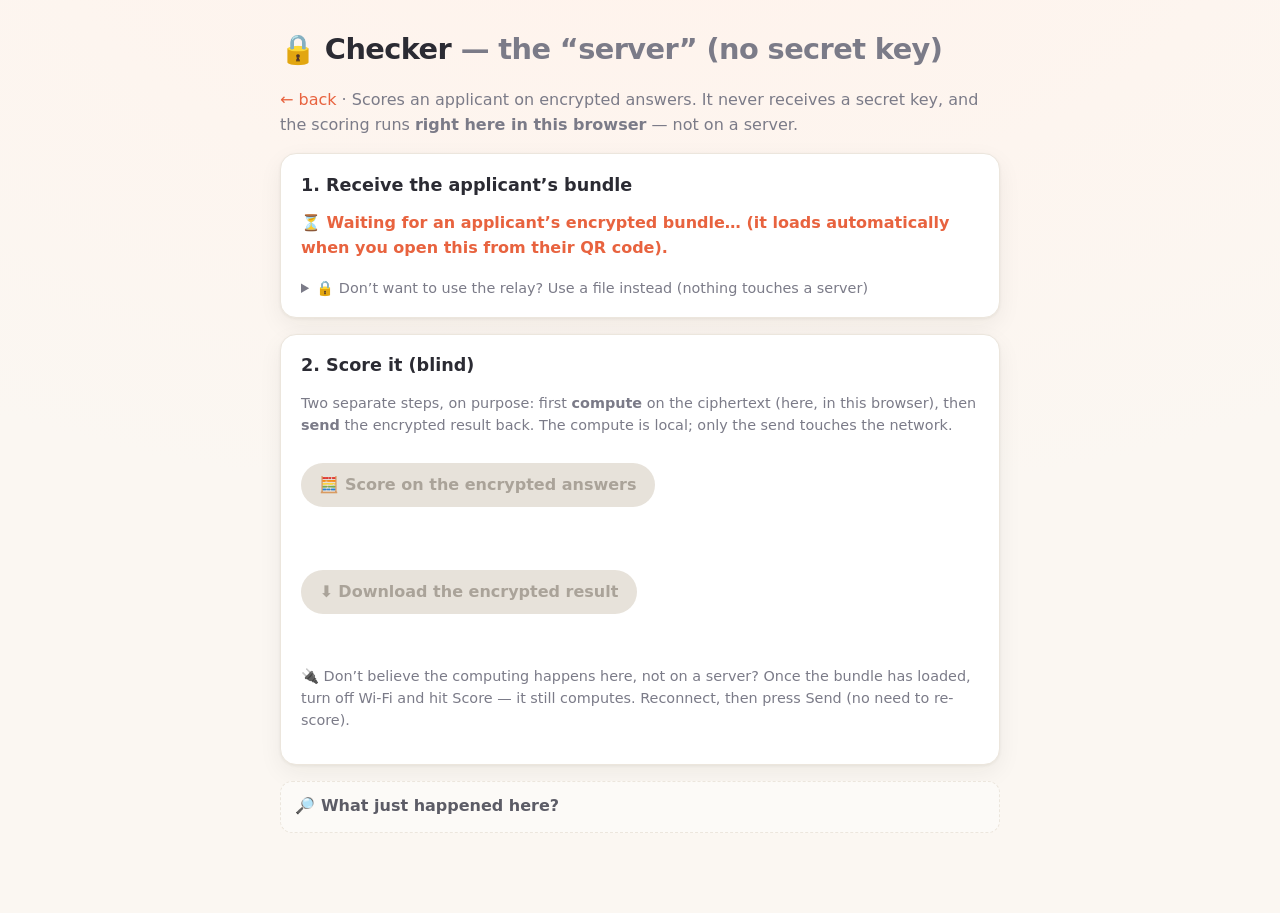
==== web/checker.html @ 5b0300f0 "Furever Home — encrypted pet-adoption readiness check (FHE demo) A small Fully Homomorphic Encryptio" ====
<!doctype html>
<html lang="en">
<head>
  <meta charset="utf-8">
  <meta name="viewport" content="width=device-width, initial-scale=1">
  <title>Furever Home — Checker (no secret key)</title>
  <link rel="stylesheet" href="style.css">
</head>
<body>
  <h1>🔒 Checker <span class="sub">— the “server” (no secret key)</span></h1>
  <p class="sub"><a href="index.html">← back</a> · Scores an applicant on encrypted
     answers. It never receives a secret key, and the scoring runs <b>right here in
     this browser</b> — not on a server.</p>

  <div class="card">
    <h2>1. Receive the applicant’s bundle</h2>
    <p id="recvState" class="status">⏳ Waiting for an applicant’s encrypted bundle… (it loads automatically when you open this from their QR code).</p>
    <div id="bundleInfo"></div>
    <div id="recvPeek"></div>
    <details>
      <summary class="note">🔒 Don’t want to use the relay? Use a file instead (nothing touches a server)</summary>
      <p class="note">Ask the applicant for the bundle <i>file</i> and upload it here —
         then no relay, and no server, is in the loop at all.</p>
      <input type="file" id="bundleFile" accept="application/json,.json">
    </details>
  </div>

  <div class="card">
    <h2>2. Score it (blind)</h2>
    <p class="note">Two separate steps, on purpose: first <b>compute</b> on the
       ciphertext (here, in this browser), then <b>send</b> the encrypted result
       back. The compute is local; only the send touches the network.</p>
    <button id="score" disabled>🧮 Score on the encrypted answers</button>
    <p id="status" class="status"></p>
    <div id="resultInfo"></div>
    <button id="send" disabled>📤 Send the encrypted result back</button>
    <p id="deliver" class="status"></p>
    <p class="note">🔌 Don’t believe the computing happens here, not on a server?
       Once the bundle has loaded, turn off Wi-Fi and hit Score — it still
       computes. Reconnect, then press Send (no need to re-score).</p>
  </div>

  <details class="proof" id="whatHappened">
    <summary>What just happened here?</summary>
    <div class="note">
      <p>1. This page received an <b>encrypted</b> bundle — ciphertext + public/eval
         keys, and <b>no secret key</b>. So it literally cannot read the answers.</p>
      <p>2. The scoring ran <b>in this browser, on this device</b> (WebAssembly),
         directly on the ciphertext. Nothing was sent anywhere to compute it.</p>
      <p>3. The result is <b>also encrypted</b> — only the applicant’s secret key,
         which never left their device, can open it.</p>
      <p>4. The relay (if used) was only a <b>pipe</b> moving the encrypted bundle
         and result between devices — it holds no key and ran no computation.</p>
    </div>
  </details>

  <script src="wasm/fhe.js"></script>
  <script src="app.js"></script>
  <script>
    const $ = id => document.getElementById(id);
    let bundle = null, weights = null, lastResult = null;
    const relayCode = new URLSearchParams(location.search).get("code");

    function showBundle() {
      const hasSk = "sk" in bundle;
      $("bundleInfo").innerHTML =
        `<div class="keylist mono">received:<br>` +
        ["cc", "pk", "mk", "rk", "answers"].map(k =>
          `&nbsp;${k} <span class="has">${k in bundle ? "✓" : "MISSING"}</span>`).join("<br>") +
        `<br>&nbsp;<span class="${hasSk ? "has" : "no"}">sk (secret key): ` +
        `${hasSk ? "PRESENT (!)" : "absent ✅ — the checker cannot decrypt"}</span></div>`;
      // The bundle arrives from the relay (off-device, attacker-influencable), so
      // the peek MUST be escaped before it touches innerHTML — never raw.
      $("recvPeek").innerHTML = bundle.answers
        ? `<p class="note">the encrypted answers we received (a peek — pure gibberish):</p>` +
          `<div class="mono">…${Furever.esc(Furever.cipherPeek(bundle.answers))}…</div>`
        : "";
      $("score").disabled = !!hasSk || !(bundle.cc && bundle.mk && bundle.rk && bundle.answers);
    }
    async function loadBundle(file) {
      const s = $("recvState"); s.className = "status";
      try {
        bundle = await Furever.readJsonFile(file);
        s.className = "status ok"; s.textContent = "📥 Encrypted bundle loaded from file — the relay wasn’t used at all.";
        showBundle();
      } catch (e) { s.className = "status err"; s.textContent = "bad bundle: " + (e.message || e); }
    }
    async function fetchFromRelay(code) {
      const s = $("recvState"); s.className = "status"; s.textContent = "📡 Receiving the applicant’s encrypted bundle…";
      try {
        const r = await fetch(`/relay/bundle/${code}`);
        if (r.status !== 200) { s.className = "status err"; s.textContent = "Bundle not found (code expired or already used)."; return; }
        bundle = await r.json();
        s.className = "status ok"; s.textContent =
          "📥 Encrypted bundle received — ciphertext + public keys only, no secret key. " +
          "(The relay only passed it along; it can’t read it and ran no computation.)";
        showBundle();
      } catch (e) { s.className = "status err"; s.textContent = "error: " + (e.message || e); }
    }

    async function scoreIt() {
      const s = $("status"); s.className = "status"; $("score").disabled = true;
      try {
        if (!weights) { s.textContent = "loading the shelter’s rubric (plaintext)…"; weights = await Furever.loadWeights(); }
        s.textContent = "🧮 Computing on the ENCRYPTED answers — here, in your browser (nothing is sent to a server to do this)…";
        // The computation is purely local (WASM) — it works even with no network.
        const t0 = performance.now();
        lastResult = await Furever.score(bundle.cc, bundle.mk, bundle.rk, bundle.answers, weights);
        const ms = Math.round(performance.now() - t0);
        const size = Furever.b64bytes(lastResult.scores) + Furever.b64bytes(lastResult.categories);
        s.textContent = "";
        $("resultInfo").innerHTML =
          `<p class="status ok">✅ Scored blind in this browser in ${ms} ms — the math ran entirely on this device (${Furever.humanBytes(size)}).</p>` +
          `<p class="note">the encrypted result (also gibberish — only the applicant’s key opens it):</p>` +
          `<div class="mono">…${Furever.esc(Furever.cipherPeek(lastResult.scores))}…</div>`;
        $("send").disabled = false;
        $("deliver").className = "note";
        $("deliver").textContent = relayCode
          ? "↑ computed locally. Now press “Send” to return the encrypted result to the applicant."
          : "↑ computed locally. Press “Download” to save the encrypted result and send it back.";
      } catch (e) { s.className = "status err"; s.textContent = "error: " + (e.message || e); }
      finally { $("score").disabled = false; }
    }

    // Delivery is a SEPARATE step from compute — the only part that needs the
    // network. After the offline challenge, reconnect and press this (no re-score).
    async function sendResult() {
      if (!lastResult) return;
      const d = $("deliver"); d.className = "status";
      if (relayCode) {
        d.textContent = "📤 sending the encrypted result back to the applicant…";
        try {
          await fetch(`/relay/result/${relayCode}`, { method: "POST", headers: { "Content-Type": "application/json" }, body: JSON.stringify(lastResult) });
          d.className = "status ok"; d.textContent = "📤 Encrypted result sent back to the applicant’s device.";
          $("send").disabled = true;
        } catch (_) {
          d.className = "status err"; d.textContent = "📤 Couldn’t reach the relay (offline?). Reconnect and press Send again — no need to re-score.";
        }
      } else {
        Furever.downloadJson("result-for-applicant.json", lastResult);
        d.className = "status ok"; d.textContent = "⬇️ Result file downloaded — send it back to the applicant, who decrypts it on their device.";
      }
    }

    $("bundleFile").addEventListener("change", e => e.target.files[0] && loadBundle(e.target.files[0]));
    $("score").addEventListener("click", scoreIt);
    $("send").addEventListener("click", sendResult);
    $("send").textContent = relayCode ? "📤 Send the encrypted result back" : "⬇️ Download the encrypted result";
    // Prefetch the WASM engine AND the shelter's rubric now, so Score is fully
    // local later (and the "turn off Wi-Fi, then Score" challenge genuinely
    // works — otherwise fhe.wasm would only be fetched at Score time).
    Furever.fhe().catch(() => {});
    Furever.loadWeights().then(w => { weights = w; }).catch(() => {});
    if (relayCode) fetchFromRelay(relayCode);   // opened from a QR / link
  </script>
</body>
</html>
---- web/style.css ----
:root {
  --bg: #fbf7f2; --panel: #ffffff; --ink: #2b2b33; --muted: #7b7b88;
  --line: #ece6dd; --brand: #ff7a59; --brand-d: #e8633f; --ok: #1f9d6b; --err: #d8553f;
  --shadow: 0 1px 3px rgba(40,30,20,.06), 0 8px 24px rgba(40,30,20,.06);
  color-scheme: light;
}
* { box-sizing: border-box; }
body { font-family: ui-rounded, "SF Pro Rounded", system-ui, -apple-system, Segoe UI, sans-serif;
  background: radial-gradient(1200px 600px at 50% -10%, #fff3ec, var(--bg)) no-repeat, var(--bg);
  color: var(--ink); line-height: 1.55; margin: 0; padding: 1.5rem 1.25rem 4rem;
  max-width: 760px; margin-inline: auto; }
h1 { font-size: 1.8rem; margin: .2rem 0; letter-spacing: -.02em; }
h2 { font-size: 1.1rem; margin: 0 0 .6rem; }
a { color: var(--brand-d); text-decoration: none; } a:hover { text-decoration: underline; }
.sub { color: var(--muted); }
.lead { color: #5c5c66; font-size: 1.02rem; }

.card { background: var(--panel); border: 1px solid var(--line); border-radius: 16px;
  padding: 1.1rem 1.25rem; margin: 1rem 0; box-shadow: var(--shadow); }
.role { display: flex; gap: 1rem; flex-wrap: wrap; }
.role .card { flex: 1 1 280px; }

button { font: inherit; font-weight: 600; background: var(--brand); color: #fff; border: 0;
  border-radius: 999px; padding: .62rem 1.15rem; cursor: pointer; transition: transform .06s, background .15s; }
button:hover:not(:disabled) { background: var(--brand-d); }
button:active:not(:disabled) { transform: translateY(1px); }
button:disabled { background: #e7e2da; color: #aaa399; cursor: default; }
button.secondary { background: #f1ece4; color: #5c5c66; }
button.secondary:hover:not(:disabled) { background: #e7e1d8; }

select, input[type=file] { font: inherit; background: #fcfaf7; color: var(--ink);
  border: 1px solid var(--line); border-radius: 10px; padding: .45rem .55rem; }
select { width: 100%; }
/* survey questions — selectable option chips (friendlier than dropdowns) */
.q { margin: .6rem 0 1.15rem; }
.q .qlabel { display: block; font-weight: 600; font-size: .96rem; margin-bottom: .45rem; }
.opts { display: flex; flex-wrap: wrap; gap: .45rem; }
.opt { font: inherit; text-align: left; background: #fcfaf7; color: var(--ink); border: 1px solid var(--line);
  border-radius: 10px; padding: .45rem .6rem; cursor: pointer; flex: 1 1 30%; min-width: 132px;
  transition: background .12s, border-color .12s; }
.opts .opt:hover:not(.sel) { border-color: #d9cfc2; background: #f3eee7; }
.opt.sel { background: var(--brand); color: #fff; border-color: var(--brand); font-weight: 600; }
.opt .n { opacity: .55; margin-right: .35rem; font-variant-numeric: tabular-nums; }
.opt.sel .n { opacity: .9; }

/* vertical rhythm so stacked controls/results never touch (fixes mobile spacing) */
.card > * + * { margin-top: .75rem; }

.status { color: var(--brand-d); min-height: 1.4rem; font-weight: 600; }
.status.ok { color: var(--ok); } .status.err { color: var(--err); }
.note { color: var(--muted); font-size: .9rem; }
.mono { font-family: ui-monospace, Menlo, monospace; background: #faf6f0; border: 1px solid var(--line);
  border-radius: 10px; padding: .55rem .7rem; white-space: pre-wrap; word-break: break-all; font-size: .82rem;
  margin-top: .4rem; }
.keylist .no { color: var(--ok); font-weight: 600; } .keylist .has { color: var(--muted); }

/* pet avatar: photo if present, else emoji */
.avatar { position: relative; display: inline-grid; place-items: center; width: 56px; height: 56px;
  border-radius: 50%; background: color-mix(in srgb, var(--accent) 18%, #fff); flex: none;
  box-shadow: inset 0 0 0 2px color-mix(in srgb, var(--accent) 45%, #fff); overflow: hidden; }
.avatar .emoji { font-size: 1.7rem; line-height: 1; }
.avatar img { position: absolute; inset: 0; width: 100%; height: 100%; object-fit: cover; }
.avatar.lg { width: 76px; height: 76px; } .avatar.lg .emoji { font-size: 2.3rem; }

/* result scorecard */
.hero { display: flex; align-items: center; gap: 1rem; padding: 1.1rem 1.2rem; border-radius: 16px;
  background: linear-gradient(120deg, color-mix(in srgb, var(--accent) 16%, #fff), #fff);
  border: 1px solid color-mix(in srgb, var(--accent) 35%, var(--line)); box-shadow: var(--shadow); margin: 1rem 0; }
.hero .avatar { width: 76px; height: 76px; } .hero .avatar .emoji { font-size: 2.3rem; }
.herotag { font-size: .8rem; font-weight: 700; letter-spacing: .04em; text-transform: uppercase;
  color: color-mix(in srgb, var(--accent) 65%, #555); }
.heroname { font-size: 1.45rem; font-weight: 700; letter-spacing: -.01em; }
.heroverdict { color: #5c5c66; }
.cards { display: grid; gap: .7rem; }
.petcard { border: 1px solid var(--line); border-radius: 14px; padding: .8rem .95rem; background: var(--panel);
  border-left: 5px solid var(--accent); }
.petcard.top { background: color-mix(in srgb, var(--accent) 7%, #fff); }
.petcardhead { display: flex; align-items: center; gap: .7rem; margin-bottom: .55rem; }
.petcardhead .avatar { width: 44px; height: 44px; } .petcardhead .avatar .emoji { font-size: 1.4rem; }
.petname { flex: 1; line-height: 1.2; } .petname b { font-size: 1.05rem; } .star { color: #f0a500; }
.bigscore { font-size: 1.5rem; font-weight: 800; color: var(--accent); }
.bigscore span { font-size: .8rem; font-weight: 600; color: var(--muted); }
.catrow { display: grid; grid-template-columns: 5.2rem 1fr 2.2rem; align-items: center; gap: .5rem; margin: .22rem 0; }
.catlbl { color: var(--muted); font-size: .85rem; }
.track { height: 9px; border-radius: 999px; background: #efe9e1; overflow: hidden; }
.fill { display: block; height: 100%; border-radius: 999px; background: var(--accent);
  transition: width .6s cubic-bezier(.2,.8,.2,1); }
.catval { text-align: right; font-variant-numeric: tabular-nums; font-size: .85rem; color: #555; }

/* opt-in proof disclosure */
details.proof { margin: 1rem 0; border: 1px dashed var(--line); border-radius: 12px; background: #fcfaf7; padding: .2rem .9rem; }
details.proof > summary { cursor: pointer; font-weight: 600; color: #5c5c66; padding: .6rem 0; list-style: none; }
details.proof > summary::-webkit-details-marker { display: none; }
details.proof > summary::before { content: "🔎 "; }
details.proof[open] > summary { color: var(--ink); }
details > summary { cursor: pointer; }

/* pet preview row on the landing page */
.petrow { display: flex; gap: .9rem; flex-wrap: wrap; margin: .4rem 0 1rem; }
.petrow .pp { display: flex; flex-direction: column; align-items: center; width: 76px; text-align: center; gap: .3rem; }
.petrow .pp .nm { font-size: .82rem; font-weight: 600; } .petrow .pp .sb { font-size: .72rem; color: var(--muted); }

@media (max-width: 560px) {
  body { padding: 1rem .9rem 3rem; }
  .hero { flex-direction: column; text-align: center; }
  .catrow { grid-template-columns: 4.6rem 1fr 2rem; }
  .opt { flex: 1 1 100%; }            /* full-width, easy-to-tap option rows on phones */
  button { width: 100%; }             /* full-width buttons stack cleanly */
}
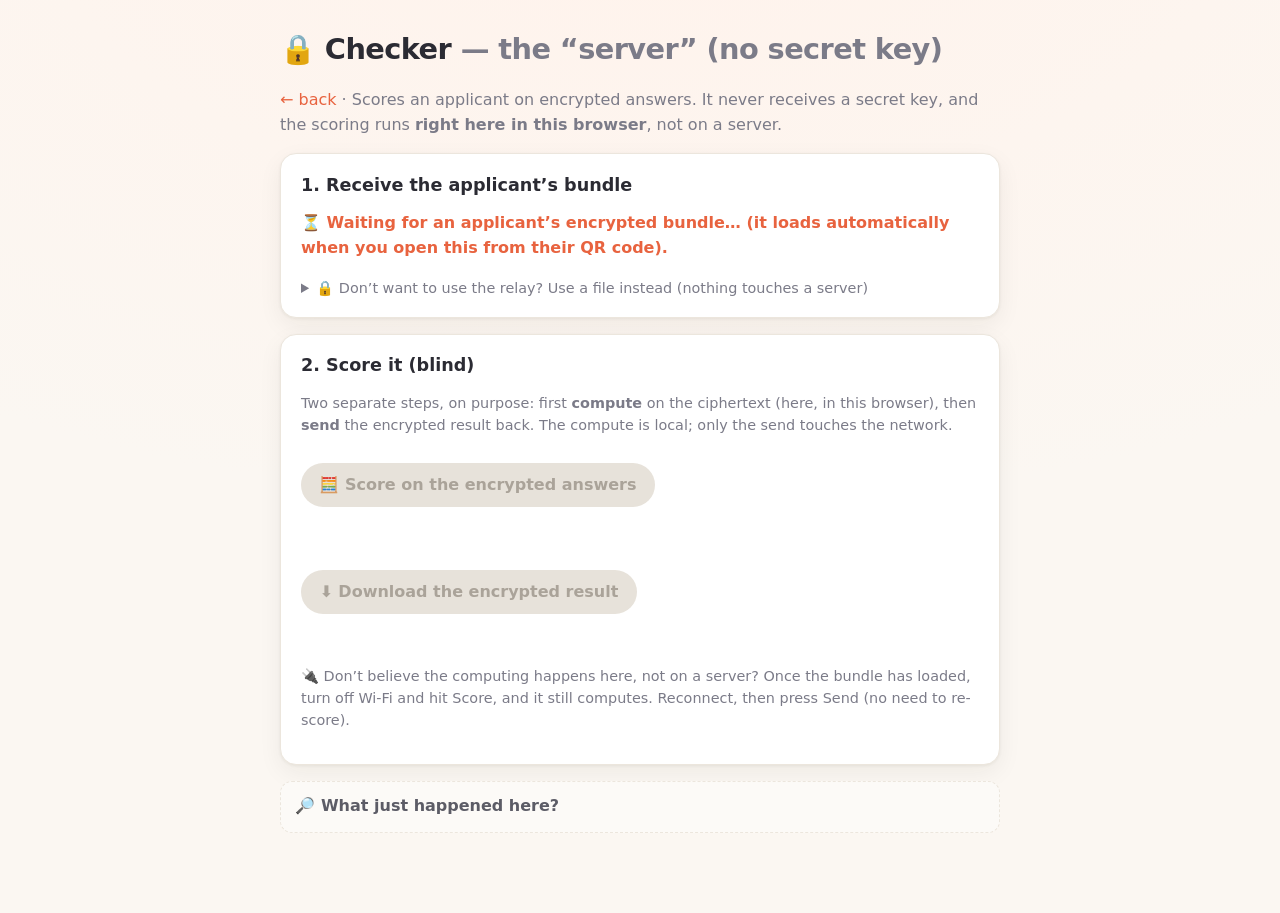
==== commit 2453a49a: "Polish docs + app copy; reconcile the DSL fix Docs - README: restructure "Trying it" into scenarios " ====
--- a/web/checker.html
+++ b/web/checker.html
@@ -3,14 +3,14 @@
 <head>
   <meta charset="utf-8">
   <meta name="viewport" content="width=device-width, initial-scale=1">
-  <title>Furever Home — Checker (no secret key)</title>
+  <title>Furever Home: Checker (no secret key)</title>
   <link rel="stylesheet" href="style.css">
 </head>
 <body>
   <h1>🔒 Checker <span class="sub">— the “server” (no secret key)</span></h1>
   <p class="sub"><a href="index.html">← back</a> · Scores an applicant on encrypted
      answers. It never receives a secret key, and the scoring runs <b>right here in
-     this browser</b> — not on a server.</p>
+     this browser</b>, not on a server.</p>
 
   <div class="card">
     <h2>1. Receive the applicant’s bundle</h2>
@@ -19,8 +19,8 @@
     <div id="recvPeek"></div>
     <details>
       <summary class="note">🔒 Don’t want to use the relay? Use a file instead (nothing touches a server)</summary>
-      <p class="note">Ask the applicant for the bundle <i>file</i> and upload it here —
-         then no relay, and no server, is in the loop at all.</p>
+      <p class="note">Ask the applicant for the bundle <i>file</i> and upload it here,
+         then no relay or server in the loop at all.</p>
       <input type="file" id="bundleFile" accept="application/json,.json">
     </details>
   </div>
@@ -36,21 +36,21 @@
     <button id="send" disabled>📤 Send the encrypted result back</button>
     <p id="deliver" class="status"></p>
     <p class="note">🔌 Don’t believe the computing happens here, not on a server?
-       Once the bundle has loaded, turn off Wi-Fi and hit Score — it still
+       Once the bundle has loaded, turn off Wi-Fi and hit Score, and it still
        computes. Reconnect, then press Send (no need to re-score).</p>
   </div>
 
   <details class="proof" id="whatHappened">
     <summary>What just happened here?</summary>
     <div class="note">
-      <p>1. This page received an <b>encrypted</b> bundle — ciphertext + public/eval
+      <p>1. This page received an <b>encrypted</b> bundle: ciphertext + public/eval
          keys, and <b>no secret key</b>. So it literally cannot read the answers.</p>
       <p>2. The scoring ran <b>in this browser, on this device</b> (WebAssembly),
          directly on the ciphertext. Nothing was sent anywhere to compute it.</p>
-      <p>3. The result is <b>also encrypted</b> — only the applicant’s secret key,
+      <p>3. The result is <b>also encrypted</b>: only the applicant’s secret key,
          which never left their device, can open it.</p>
       <p>4. The relay (if used) was only a <b>pipe</b> moving the encrypted bundle
-         and result between devices — it holds no key and ran no computation.</p>
+         and result between devices; it holds no key and ran no computation.</p>
     </div>
   </details>
 
@@ -68,11 +68,11 @@
         ["cc", "pk", "mk", "rk", "answers"].map(k =>
           `&nbsp;${k} <span class="has">${k in bundle ? "✓" : "MISSING"}</span>`).join("<br>") +
         `<br>&nbsp;<span class="${hasSk ? "has" : "no"}">sk (secret key): ` +
-        `${hasSk ? "PRESENT (!)" : "absent ✅ — the checker cannot decrypt"}</span></div>`;
+        `${hasSk ? "PRESENT (!)" : "absent ✅, the checker cannot decrypt"}</span></div>`;
       // The bundle arrives from the relay (off-device, attacker-influencable), so
       // the peek MUST be escaped before it touches innerHTML — never raw.
       $("recvPeek").innerHTML = bundle.answers
-        ? `<p class="note">the encrypted answers we received (a peek — pure gibberish):</p>` +
+        ? `<p class="note">the encrypted answers we received (a peek, pure gibberish):</p>` +
           `<div class="mono">…${Furever.esc(Furever.cipherPeek(bundle.answers))}…</div>`
         : "";
       $("score").disabled = !!hasSk || !(bundle.cc && bundle.mk && bundle.rk && bundle.answers);
@@ -81,7 +81,7 @@
       const s = $("recvState"); s.className = "status";
       try {
         bundle = await Furever.readJsonFile(file);
-        s.className = "status ok"; s.textContent = "📥 Encrypted bundle loaded from file — the relay wasn’t used at all.";
+        s.className = "status ok"; s.textContent = "📥 Encrypted bundle loaded from file. The relay wasn’t used at all.";
         showBundle();
       } catch (e) { s.className = "status err"; s.textContent = "bad bundle: " + (e.message || e); }
     }
@@ -92,7 +92,7 @@
         if (r.status !== 200) { s.className = "status err"; s.textContent = "Bundle not found (code expired or already used)."; return; }
         bundle = await r.json();
         s.className = "status ok"; s.textContent =
-          "📥 Encrypted bundle received — ciphertext + public keys only, no secret key. " +
+          "📥 Encrypted bundle received: ciphertext + public keys only, no secret key. " +
           "(The relay only passed it along; it can’t read it and ran no computation.)";
         showBundle();
       } catch (e) { s.className = "status err"; s.textContent = "error: " + (e.message || e); }
@@ -102,7 +102,7 @@
       const s = $("status"); s.className = "status"; $("score").disabled = true;
       try {
         if (!weights) { s.textContent = "loading the shelter’s rubric (plaintext)…"; weights = await Furever.loadWeights(); }
-        s.textContent = "🧮 Computing on the ENCRYPTED answers — here, in your browser (nothing is sent to a server to do this)…";
+        s.textContent = "🧮 Computing on the ENCRYPTED answers right here in your browser (nothing is sent to a server to do this)…";
         // The computation is purely local (WASM) — it works even with no network.
         const t0 = performance.now();
         lastResult = await Furever.score(bundle.cc, bundle.mk, bundle.rk, bundle.answers, weights);
@@ -110,8 +110,8 @@
         const size = Furever.b64bytes(lastResult.scores) + Furever.b64bytes(lastResult.categories);
         s.textContent = "";
         $("resultInfo").innerHTML =
-          `<p class="status ok">✅ Scored blind in this browser in ${ms} ms — the math ran entirely on this device (${Furever.humanBytes(size)}).</p>` +
-          `<p class="note">the encrypted result (also gibberish — only the applicant’s key opens it):</p>` +
+          `<p class="status ok">✅ Scored blind in this browser in ${ms} ms; the math ran entirely on this device (${Furever.humanBytes(size)}).</p>` +
+          `<p class="note">the encrypted result (also gibberish, only the applicant’s key opens it):</p>` +
           `<div class="mono">…${Furever.esc(Furever.cipherPeek(lastResult.scores))}…</div>`;
         $("send").disabled = false;
         $("deliver").className = "note";
@@ -134,11 +134,11 @@
           d.className = "status ok"; d.textContent = "📤 Encrypted result sent back to the applicant’s device.";
           $("send").disabled = true;
         } catch (_) {
-          d.className = "status err"; d.textContent = "📤 Couldn’t reach the relay (offline?). Reconnect and press Send again — no need to re-score.";
+          d.className = "status err"; d.textContent = "📤 Couldn’t reach the relay (offline?). Reconnect and press Send again, no need to re-score.";
         }
       } else {
         Furever.downloadJson("result-for-applicant.json", lastResult);
-        d.className = "status ok"; d.textContent = "⬇️ Result file downloaded — send it back to the applicant, who decrypts it on their device.";
+        d.className = "status ok"; d.textContent = "⬇️ Result file downloaded. Send it back to the applicant, who decrypts it on their device.";
       }
     }
 
